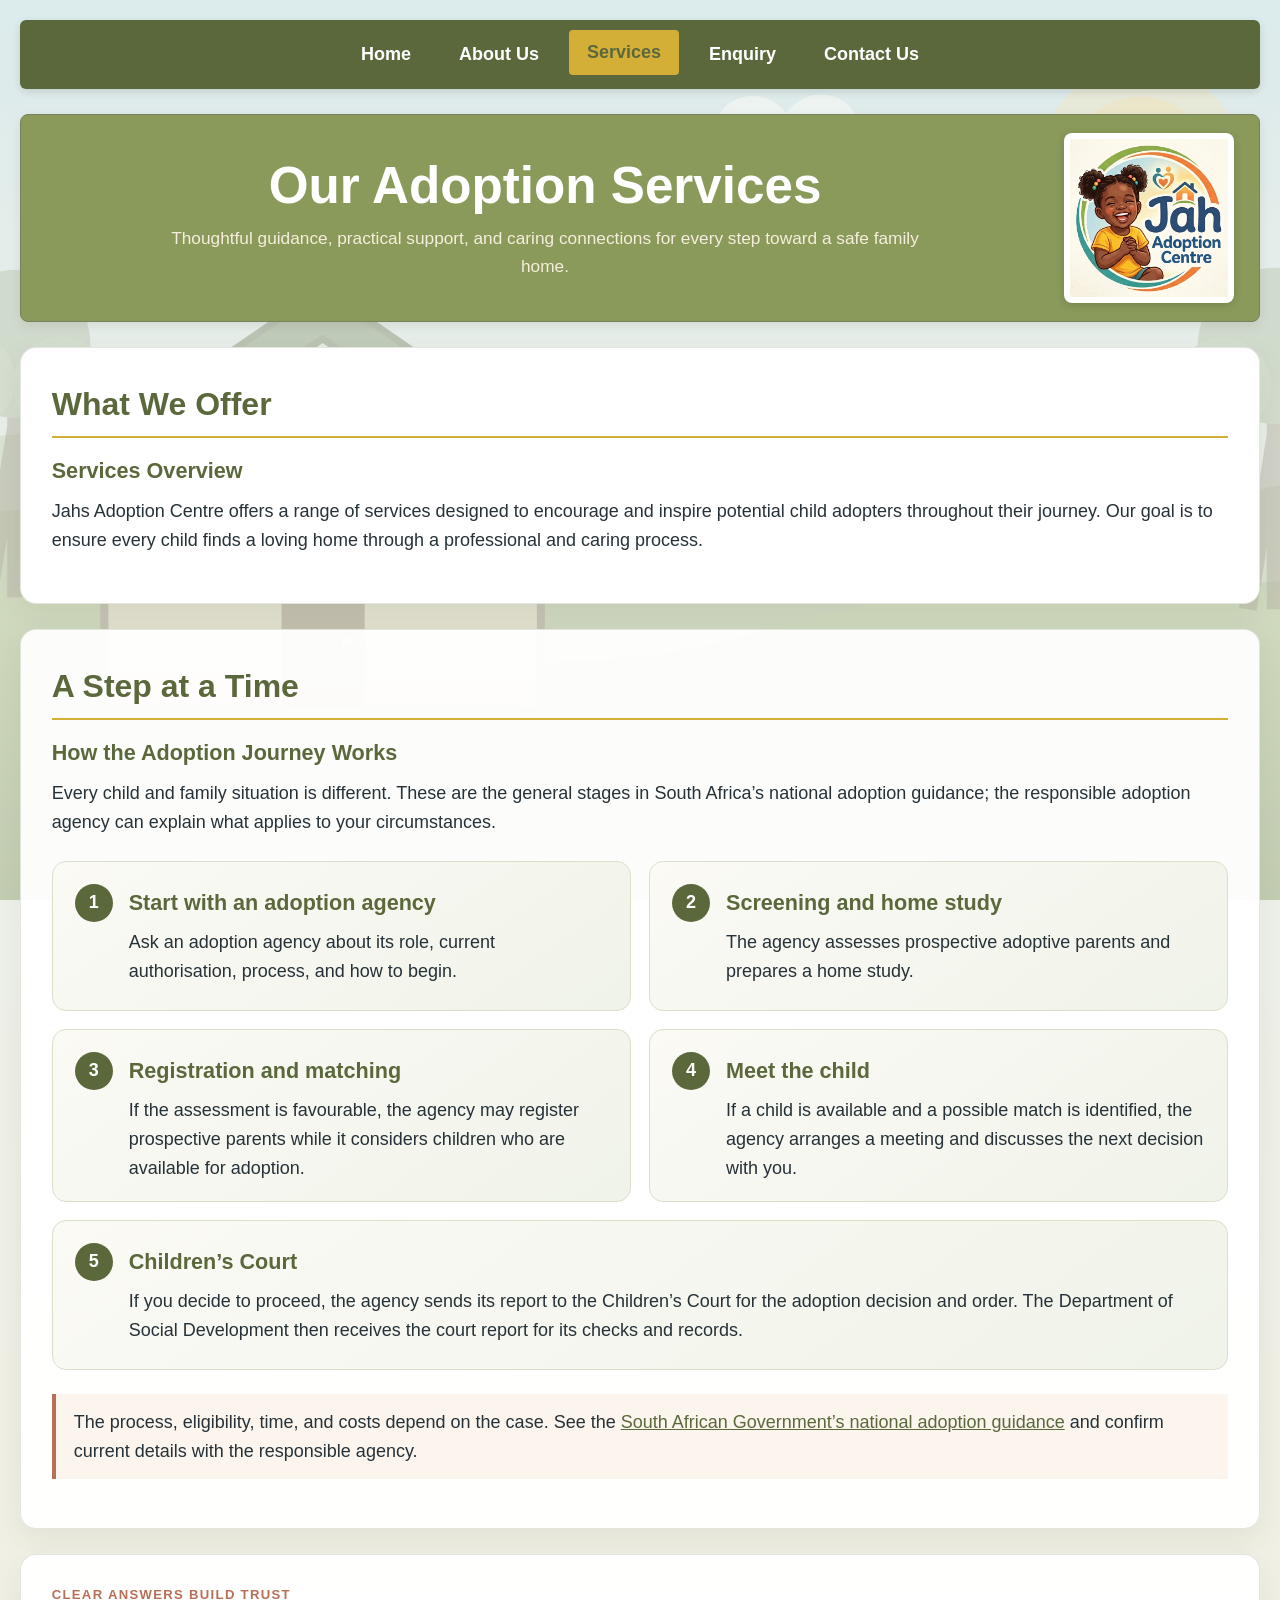
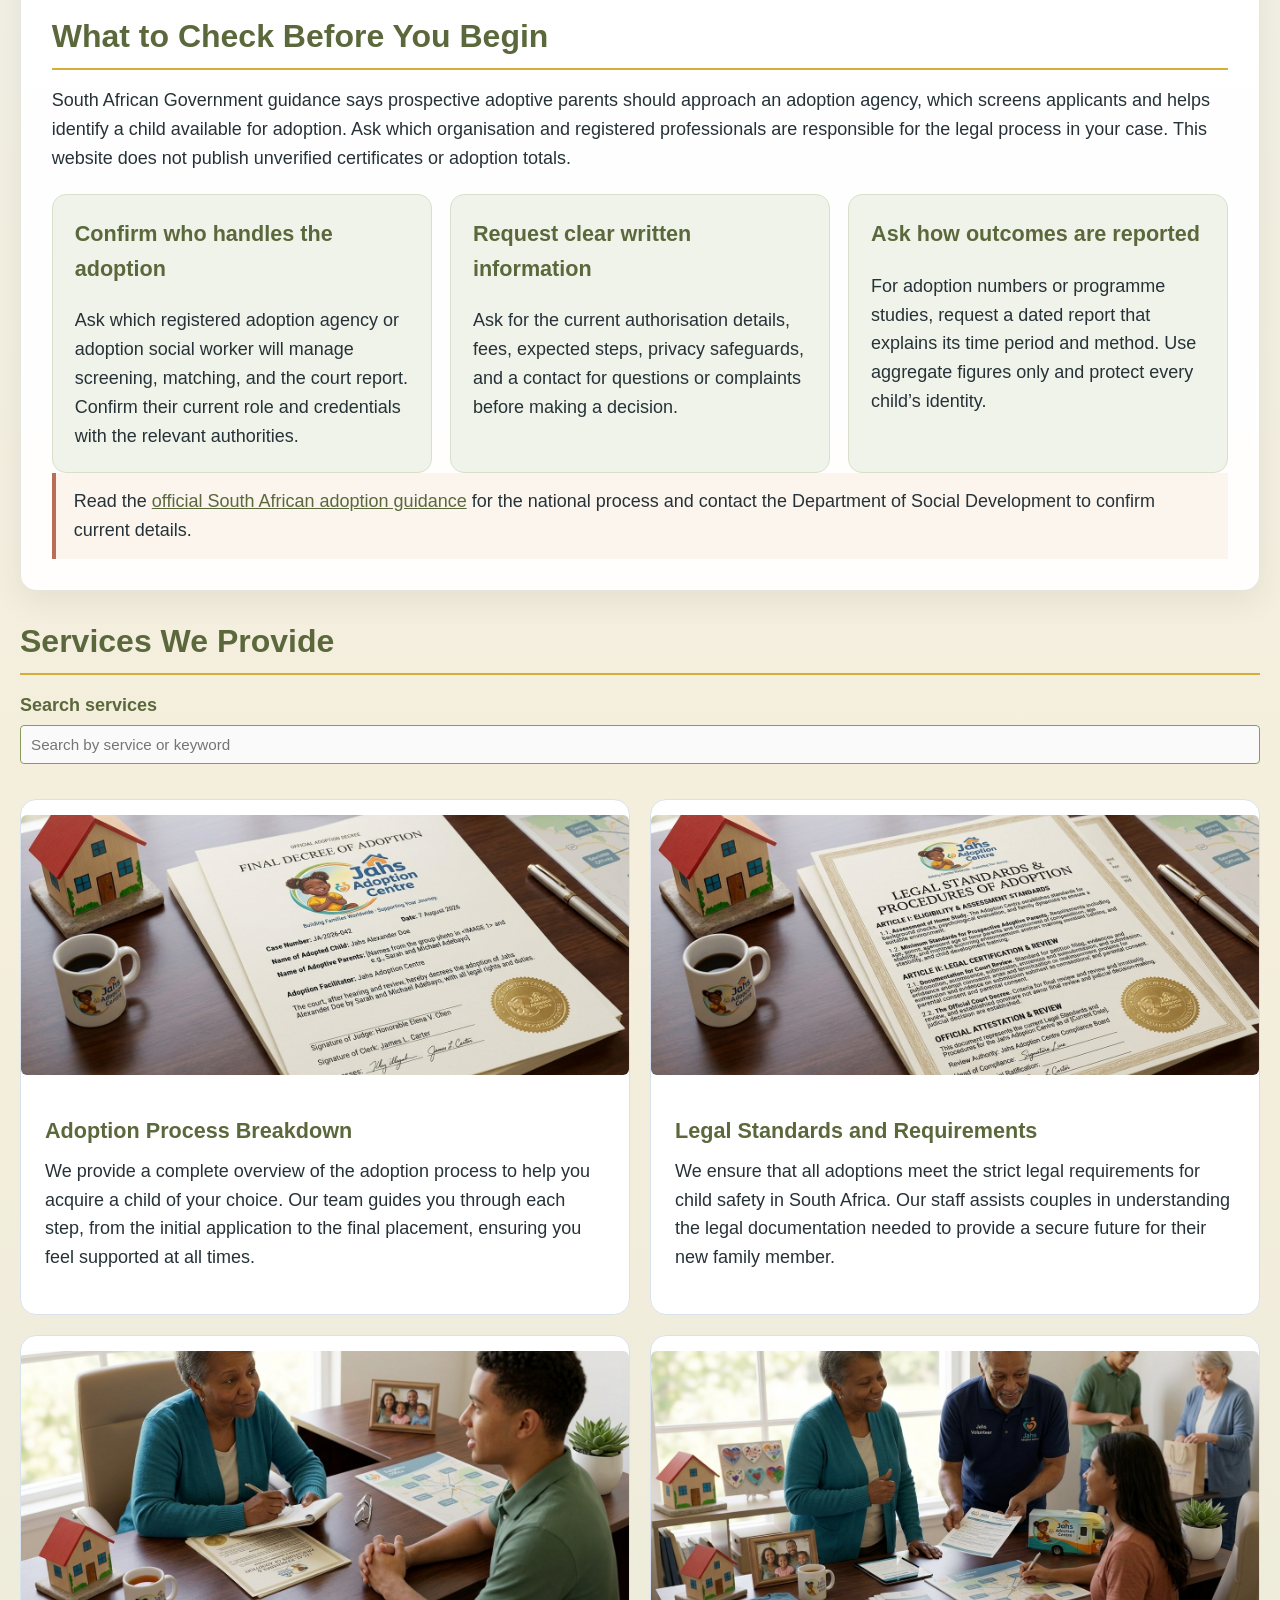
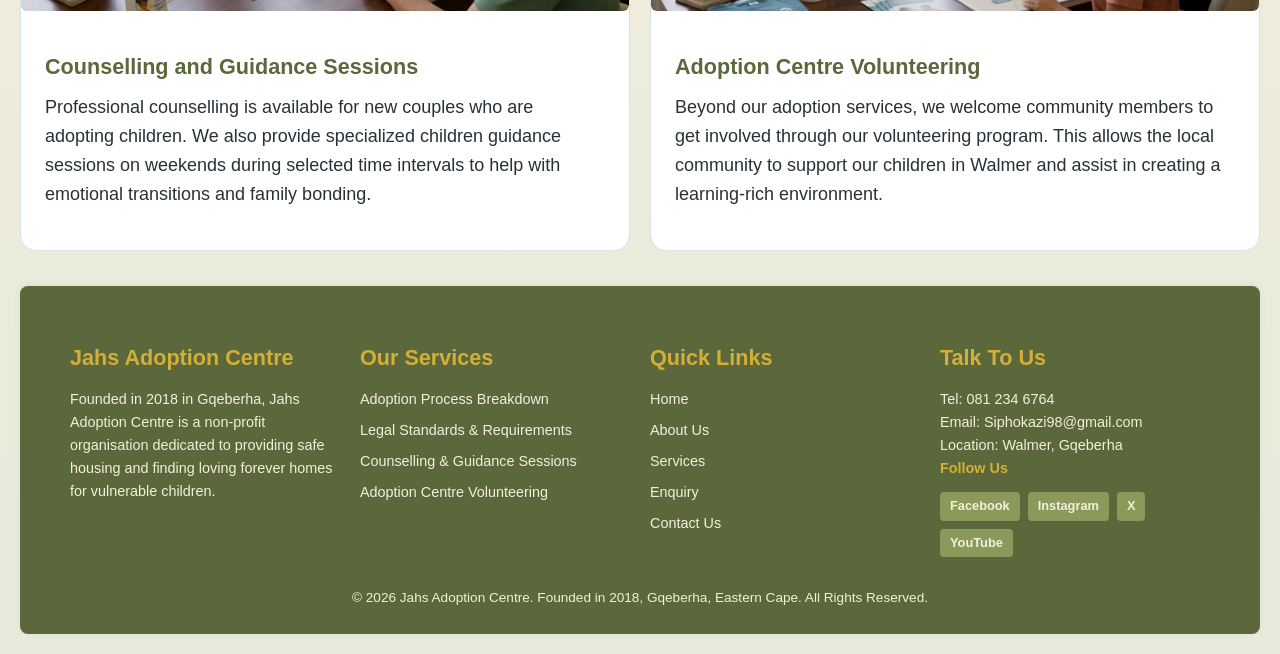
==== Pages/Services.html @ e03fd955 "Complete Part 3 adoption centre website" ====
<!DOCTYPE html>
<html lang="en">
<head>
<link rel="icon" href="data:,">
<meta charset="UTF-8">

<!-- Connecting HTML to CSS -->
    <link rel="stylesheet" href="../Styles/shared.css">
    <link rel="stylesheet" href="../Styles/styles.css">

<!-- Responds to Viewing on Phone, Tablet and Laptop -->
    <meta name="viewport" content="width=device-width, initial-scale=1.0">
    <meta name="description" content="Explore Jahs Adoption Centre's adoption process guidance, legal support, counselling, and volunteering services in Gqeberha.">
    <title>Services - Jahs Adoption Centre</title>
</head>
<body class="services-page">
<img class="garden-decoration" src="../Images/garden-scene.svg" alt="" aria-hidden="true">

<!-- Navigation Menu -->
    <nav class="site-nav">
    <div class="nav-container">
        <a href="../Index.html" class="nav-link">Home</a>
        <a href="About Us.html" class="nav-link">About Us</a>
        <a href="Services.html" class="nav-link current-page" aria-current="page">Services</a>
        <a href="Enquiry.html" class="nav-link">Enquiry</a>
        <a href="Contact Us.html" class="nav-link">Contact Us</a>
</div>
</nav>

<!-- Main Header -->
<header class="site-header">
    <div class="header-inner">
    <div class="header-text">
<h1>Our Adoption Services</h1>
<p>Thoughtful guidance, practical support, and caring connections for every step toward a safe family home.</p>
</div>
<div class="header-logo">
    <img class="gallery-thumb" src="../Images/Jah-cropped.png" width="170" height="170" alt="Jahs Adoption Centre logo">
</div>
</div>
</header>

<main class="main-content container">
<section class="page-header content-section">
<h2>What We Offer</h2>
<h3>Services Overview</h3>
<p class="page-introduction">
Jahs Adoption Centre offers a range of services designed to encourage and inspire potential child adopters throughout their journey.
Our goal is to ensure every child finds a loving home through a professional and caring process.
</p>
</section>

<section id="adoption-journey" class="content-section journey-section" aria-labelledby="journey-heading">
<h2>A Step at a Time</h2>
<h3 id="journey-heading">How the Adoption Journey Works</h3>
<p class="page-introduction">Every child and family situation is different. These are the general stages in South Africa’s national adoption guidance; the responsible adoption agency can explain what applies to your circumstances.</p>
<ol class="journey-list">
    <li><h3>Start with an adoption agency</h3><p>Ask an adoption agency about its role, current authorisation, process, and how to begin.</p></li>
    <li><h3>Screening and home study</h3><p>The agency assesses prospective adoptive parents and prepares a home study.</p></li>
    <li><h3>Registration and matching</h3><p>If the assessment is favourable, the agency may register prospective parents while it considers children who are available for adoption.</p></li>
    <li><h3>Meet the child</h3><p>If a child is available and a possible match is identified, the agency arranges a meeting and discusses the next decision with you.</p></li>
    <li><h3>Children’s Court</h3><p>If you decide to proceed, the agency sends its report to the Children’s Court for the adoption decision and order. The Department of Social Development then receives the court report for its checks and records.</p></li>
</ol>
<p class="journey-source">The process, eligibility, time, and costs depend on the case. See the <a href="https://www.gov.za/services/services-residents/parenting/adopt-child/apply-national-adoption" target="_blank" rel="noopener noreferrer">South African Government’s national adoption guidance</a> and confirm current details with the responsible agency.</p>
</section>

<section id="provider-transparency" class="content-section transparency-section" aria-labelledby="provider-heading">
<p class="eyebrow">Clear answers build trust</p>
<h2 id="provider-heading">What to Check Before You Begin</h2>
<p>South African Government guidance says prospective adoptive parents should approach an adoption agency, which screens applicants and helps identify a child available for adoption. Ask which organisation and registered professionals are responsible for the legal process in your case. This website does not publish unverified certificates or adoption totals.</p>
<div class="help-cards">
    <article class="help-card">
        <h3>Confirm who handles the adoption</h3>
        <p>Ask which registered adoption agency or adoption social worker will manage screening, matching, and the court report. Confirm their current role and credentials with the relevant authorities.</p>
    </article>
    <article class="help-card">
        <h3>Request clear written information</h3>
        <p>Ask for the current authorisation details, fees, expected steps, privacy safeguards, and a contact for questions or complaints before making a decision.</p>
    </article>
    <article class="help-card">
        <h3>Ask how outcomes are reported</h3>
        <p>For adoption numbers or programme studies, request a dated report that explains its time period and method. Use aggregate figures only and protect every child’s identity.</p>
    </article>
</div>
<p class="journey-source">Read the <a href="https://www.gov.za/services/services-residents/parenting/adopt-child/apply-national-adoption" target="_blank" rel="noopener noreferrer">official South African adoption guidance</a> for the national process and contact the Department of Social Development to confirm current details.</p>
</section>

<!-- ICE TASK 3: Services Grid with 4 Cards -->
<section class="services-section content-section" aria-labelledby="services-heading">
<h2 id="services-heading" class="section heading">Services We Provide</h2>

<label for="searchInput">Search services</label>
<input id="searchInput" type="search" class="form-input" placeholder="Search by service or keyword">
<p id="searchStatus" role="status" aria-live="polite"></p>

<div class="services-grid">

<!-- Service Card 1 - Adoption Process -->
<article class="service-card">
<img class="service-image gallery-thumb" src="../Images/Jah AD Papers.png" alt="Adoption application paperwork">
<div class="service-content">
<h3>Adoption Process Breakdown</h3>
<p>We provide a complete overview of the adoption process to help you acquire a child of your choice. Our team guides you through each step, from the initial application to the final placement, ensuring you feel supported at all times.</p>
</div>
</article>

<!-- Service Card 2 - Legal Standards -->
<article class="service-card">
<img class="service-image gallery-thumb" src="../Images/Legal Standards.png" alt="Legal documents for child adoption">
<div class="service-content">
<h3>Legal Standards and Requirements</h3>
<p>We ensure that all adoptions meet the strict legal requirements for child safety in South Africa. Our staff assists couples in understanding the legal documentation needed to provide a secure future for their new family member.</p>
</div>
</article>

<!-- Service Card 3 - Counseling -->
<article class="service-card">
<img class="service-image gallery-thumb" src="../Images/Councelling Services.png" alt="Counselling and guidance services">
<div class="service-content">
<h3>Counselling and Guidance Sessions</h3>
<p>Professional counselling is available for new couples who are adopting children. We also provide specialized children guidance sessions on weekends during selected time intervals to help with emotional transitions and family bonding.</p>
</div>
</article>

<!-- Service Card 4 - Volunteering -->
<article class="service-card">
<img class="service-image gallery-thumb" src="../Images/Voluenteering Jahs.png" alt="Volunteering at Jahs Adoption Centre">
<div class="service-content">
<h3>Adoption Centre Volunteering</h3>
<p>Beyond our adoption services, we welcome community members to get involved through our volunteering program. This allows the local community to support our children in Walmer and assist in creating a learning-rich environment.</p>
</div>
</article>

</div>
</section>

<div id="lightboxModal" class="lightbox-modal" role="dialog" aria-modal="true" aria-label="Expanded image" hidden>
    <button type="button" id="lightboxClose" aria-label="Close image">&times;</button>
    <img id="lightboxImage" alt="">
</div>
</main>

<!--Footer - ICE TASK 4 (4 Columns)-->
<footer class="site-footer">
<div class="footer-grid">

<!--Column 1: Company Name & Short Description-->
<div class="footer-col">
<h3>Jahs Adoption Centre</h3>
<p>Founded in 2018 in Gqeberha, Jahs Adoption Centre is a non-profit organisation dedicated to providing safe housing and finding loving forever homes for vulnerable children.</p>
</div>

<!--Column 2: Our Services Links-->
<div class="footer-col">
<h3>Our Services</h3>
<ul>
<li><a href="Services.html">Adoption Process Breakdown</a></li>
<li><a href="Services.html">Legal Standards & Requirements</a></li>
<li><a href="Services.html">Counselling & Guidance Sessions</a></li>
<li><a href="Services.html">Adoption Centre Volunteering</a></li>
</ul>
</div>

<!--Column 3: Quick Links / Sitemap-->
<div class="footer-col">
<h3>Quick Links</h3>
<ul>
<li><a href="../Index.html">Home</a></li>
<li><a href="About Us.html">About Us</a></li>
<li><a href="Services.html">Services</a></li>
<li><a href="Enquiry.html">Enquiry</a></li>
<li><a href="Contact Us.html">Contact Us</a></li>
</ul>
</div>

<!--Column 4: Talk To Us & Social Media Links-->
<div class="footer-col">
<h3>Talk To Us</h3>
<p>Tel: <a href="tel:0812346764">081 234 6764</a></p>
<p>Email: <a href="mailto:Siphokazi98@gmail.com">Siphokazi98@gmail.com</a></p>
<p>Location: Walmer, Gqeberha</p>

<h4>Follow Us</h4>
<div class="social-links">
<a href="https://www.facebook.com" target="_blank">Facebook</a>
<a href="https://www.instagram.com" target="_blank">Instagram</a>
<a href="https://www.x.com" target="_blank">X</a>
<a href="https://www.youtube.com" target="_blank">YouTube</a>
</div>
</div>

</div>

<p class="copyright">&copy; <span class="current-year"></span> Jahs Adoption Centre. Founded in 2018, Gqeberha, Eastern Cape. All Rights Reserved.</p>
</footer>

<!-- Connecting JavaScript for Part 3 -->
 <script src="../Javascript/main.js" defer></script>
 <script src="../Javascript/search.js" defer></script>
 <script src="../Javascript/lightbox.js" defer></script>

</body>
</html>
---- Styles/shared.css ----
﻿/* shared.css - global styles for all pages */

:root {
    --primary-bg: #F5EEDC; /* warm beige backdrop */
    --header-bg: #8A9A5B; /* sage green header */
    --dark-sage: #5B683C; /* dark sage green navigation and footer */
    --gold-accent: #D4AF37; /* gold accent colour */
    --card-surface: #ffffff; /* white card containers */
    --text-color: #263238; /* charcoal body text */
    --warm-accent: #B86F57;
    --soft-sage: #E7EBD9;
}

* {
    margin: 0;
    padding: 0;
    box-sizing: border-box;
}

body {
    font-family: Arial, Helvetica, sans-serif;
    font-size: 18px;
    line-height: 1.6;
    background: linear-gradient(180deg, #eaf3f2 0%, #f5eedc 64%, #e8eadb 100%);
    color: var(--text-color);
    padding: 20px;
    margin: 0;
    isolation: isolate;
}

.garden-decoration {
    position: fixed;
    z-index: -1;
    left: 0;
    bottom: 0;
    width: 100vw;
    max-width: none;
    height: 100vh;
    object-fit: cover;
    object-position: center bottom;
    opacity: 0.43;
    pointer-events: none;
}

h1 {
    font-size: clamp(2.2rem, 4vw, 3.2rem);
    color: #ffffff;
    margin-bottom: 0.4em;
    line-height: 1.2;
}

h2 {
    font-size: clamp(1.65rem, 2.5vw, 2rem);
    color: var(--dark-sage);
    margin-bottom: 0.5em;
    border-bottom: 2px solid var(--gold-accent);
    padding-bottom: 6px;
}

h3 {
    font-size: 1.35rem;
    color: var(--dark-sage);
    margin-bottom: 0.4em;
}

h4,
h5 {
    color: var(--gold-accent);
    margin-bottom: 0.3em;
}

p {
    margin-bottom: 1em;
    color: var(--text-color);
}

a {
    color: var(--dark-sage);
    text-decoration: underline;
    transition: color 0.3s ease;
}

a:hover {
    color: var(--gold-accent);
}

main,
.main-content,
.container,
.wrapper {
    max-width: 1440px;
    margin: 0 auto;
}

/* Header styling */
header,
.site-header {
    background-color: var(--header-bg);
    padding: 18px 25px;
    border-radius: 8px;
    margin-bottom: 25px;
    color: #ffffff;
    box-shadow: 0 4px 12px rgba(0, 0, 0, 0.08);
    border: 1px solid #77815C;
}

.header-inner {
    display: flex;
    justify-content: space-between;
    align-items: center;
    gap: 20px;
}

.header-text {
    flex: 1;
    text-align: center;
}

.header-text h1 {
    color: #ffffff;
    margin-bottom: 8px;
}

.header-text p {
    color: #F5EEDC;
    margin: 0;
    font-size: 1.08rem;
    max-width: 760px;
    margin-inline: auto;
    text-align: center;
}

.header-logo img {
    width: 170px;
    height: 170px;
    object-fit: cover;
    border-radius: 8px;
    box-shadow: 0 2px 8px rgba(0, 0, 0, 0.15);
    background-color: #ffffff;
    padding: 6px;
}

.page-search {
    display: grid;
    grid-template-columns: max-content minmax(0, 1fr);
    align-items: center;
    gap: 4px 18px;
    max-width: 1440px;
    margin: -8px auto 25px;
    padding: 14px 20px;
    border: 1px solid rgba(91, 104, 60, 0.2);
    border-radius: 12px;
    background: rgba(255, 255, 255, 0.88);
    box-shadow: 0 5px 18px rgba(53, 68, 46, 0.06);
}

.page-search label {
    color: var(--dark-sage);
    font-weight: 700;
}

.page-search .form-input {
    min-width: 0;
    margin: 0;
    background: #fff;
}

.page-search [role="status"] {
    grid-column: 2;
    min-height: 1.3em;
    margin: 0;
    color: #526342;
    font-size: 0.9rem;
}

.content-section[hidden],
.left-col[hidden],
.right-col[hidden],
.contact-container[hidden] {
    display: none !important;
}

@media (max-width: 600px) {
    .page-search {
        grid-template-columns: 1fr;
        gap: 6px;
        padding: 14px;
    }

    .page-search [role="status"] {
        grid-column: 1;
    }
}

/* Navigation styling */
nav,
.site-nav {
    background-color: var(--dark-sage);
    padding: 12px;
    border-radius: 6px;
    margin-bottom: 25px;
    box-shadow: 0 3px 8px rgba(0, 0, 0, 0.12);
}

.nav-container {
    display: flex;
    justify-content: center;
    align-items: center;
    gap: 12px;
    max-width: 1200px;
    margin: 0 auto;
    flex-wrap: wrap;
}

nav a,
.site-nav a,
.nav-link {
    color: #ffffff !important;
    text-decoration: none !important;
    font-weight: bold;
    padding: 8px 18px;
    border-radius: 4px;
    transition: all 0.3s ease;
}

nav a:hover,
.site-nav a:hover,
.nav-link:hover,
nav a.current-page,
.site-nav a.current-page,
.nav-link.current-page,
nav a[aria-current="page"] {
    color: var(--dark-sage) !important;
    background-color: var(--gold-accent) !important;
    transform: translateY(-2px);
}

img {
    max-width: 100%;
    height: auto;
    display: block;
}

section img:not(.service-image):not(.about-story-image):not(#lightboxImage) {
    width: min(100%, 650px);
    height: auto;
}

.gallery-thumb {
    transition: transform 180ms ease, box-shadow 180ms ease;
    cursor: zoom-in;
}

.gallery-thumb:hover,
.gallery-thumb:focus-visible {
    transform: scale(1.025);
    box-shadow: 0 12px 28px rgba(38, 50, 56, 0.22);
}

/* Footer styling */
footer,
.site-footer {
    text-align: center;
    padding: 25px;
    margin-top: 35px;
    background-color: var(--dark-sage);
    color: #ffffff;
    border-radius: 8px;
    font-size: 0.9rem;
    box-shadow: 0 -2px 10px rgba(0, 0, 0, 0.05);
}

footer p,
.site-footer p {
    color: #F5EEDC;
    margin: 0;
}
.service-card[hidden] {
    display: none !important;
}

.lightbox-open {
    overflow: hidden;
}

.lightbox-modal {
    position: fixed;
    inset: 0;
    z-index: 1000;
    display: flex;
    align-items: center;
    justify-content: center;
    padding: 2rem;
    background: rgba(0, 0, 0, 0.88);
}

.lightbox-modal[hidden] {
    display: none;
}

.lightbox-modal img {
    max-width: min(90vw, 1100px);
    max-height: 85vh;
    object-fit: contain;
}

#lightboxClose {
    position: absolute;
    top: 1rem;
    right: 1.5rem;
    border: 0;
    color: #fff;
    background: transparent;
    font-size: 2.5rem;
    cursor: pointer;
}

.form-status.success {
    color: #176b37;
    font-weight: 600;
}

.form-input.error,
.form-textarea.error,
.form-select.error {
    outline: 2px solid #b42318;
    outline-offset: 1px;
}
---- Styles/styles.css ----
﻿/* styles.css - page-specific layout and ICE task styling */

/* Section cards */
section,
.content-section {
    background-color: #ffffff;
    padding: clamp(20px, 2.4vw, 32px);
    border-radius: 16px;
    margin-bottom: 25px;
    border: 1px solid rgba(91, 104, 60, 0.16);
    box-shadow: 0 10px 30px rgba(53, 68, 46, 0.08);
}

/* Image sizing */
.home-hero img,
.about-hero-image,
.history-image,
section img,
.content-section img {
    max-width: 650px;
    margin: 15px auto;
    border-radius: 6px;
}

.eyebrow {
    margin-bottom: 0.45rem;
    color: var(--warm-accent);
    font-size: 0.82rem;
    font-weight: 800;
    letter-spacing: 0.1em;
    line-height: 1.35;
    text-transform: uppercase;
}

.about-story {
    display: grid;
    grid-template-columns: minmax(240px, 0.9fr) minmax(0, 1.1fr);
    align-items: center;
    gap: clamp(24px, 4vw, 52px);
}

.about-story > img {
    width: 100%;
    max-width: none;
    height: 310px;
    margin: 0;
    object-fit: cover;
}

.about-copy p:last-child {
    margin-bottom: 0;
}

/* Form styles */
form,
.enquiry-form,
.contact-form {
    margin-top: 15px;
}

fieldset,
.form-group {
    border: 2px solid #8A9A5B;
    padding: 1.5em;
    margin-bottom: 1.5em;
    border-radius: 8px;
    background-color: #ffffff;
}

legend,
.form-legend {
    font-weight: bold;
    color: #5B683C;
    padding: 0 10px;
}

label,
.form-label {
    display: block;
    margin-bottom: 5px;
    font-weight: bold;
    color: #5B683C;
}

input[type="text"],
input[type="email"],
input[type="tel"],
select,
textarea,
.input-field,
.form-input,
.form-textarea {
    background-color: #FAFAFA;
    border: 1.5px solid #8A9A5B;
    padding: 10px;
    width: 100%;
    margin-bottom: 15px;
    border-radius: 4px;
    font-family: inherit;
    font-size: 0.95rem;
    color: #263238;
    transition: border-color 0.3s ease, box-shadow 0.3s ease;
}

input:focus,
textarea:focus,
select:focus,
.form-input:focus,
.form-textarea:focus {
    outline: none;
    border-color: #D4AF37;
    box-shadow: 0 0 6px rgba(212, 175, 55, 0.4);
}

button[type="submit"],
input[type="submit"],
input[type="reset"],
.btn,
.submit-btn,
.reset-btn {
    padding: 10px 22px;
    border: none;
    border-radius: 4px;
    font-weight: bold;
    cursor: pointer;
    background-color: #8A9A5B;
    color: #ffffff;
    margin-right: 10px;
    transition: background-color 0.3s ease, color 0.3s ease, transform 0.2s ease;
}

button[type="submit"]:hover,
input[type="submit"]:hover,
.submit-btn:hover {
    background-color: #D4AF37;
    color: #5B683C;
    transform: translateY(-2px);
}

.reset-btn {
    background-color: #F5EEDC;
    color: #263238;
}

.reset-btn:hover {
    background-color: #e5dcbf;
}

/* ICE task 3: services 4-card grid */
.services-section {
    border: none;
    padding: 0;
    background: none;
    box-shadow: none;
}

.services-grid {
    display: grid;
    grid-template-columns: repeat(2, minmax(0, 1fr));
    gap: 20px;
    margin-top: 20px;
}

.service-card,
.services-card {
    background-color: #ffffff;
    border: 1px solid #d8e2ec;
    border-radius: 16px;
    overflow: hidden;
    display: flex;
    flex-direction: column;
    transition: transform 0.3s ease, box-shadow 0.3s ease;
}

.service-card:hover,
.services-card:hover {
    transform: translateY(-6px);
    box-shadow: 0 8px 20px rgba(91, 104, 60, 0.25);
}

.service-image {
    width: 100%;
    height: 260px;
    object-fit: cover;
}

.service-content,
.services-content {
    padding: 24px;
    display: flex;
    flex-direction: column;
    flex-grow: 1;
}

.journey-section,
.help-guide,
.transparency-section {
    background: rgba(255, 255, 255, 0.94);
}

.journey-list {
    display: grid;
    grid-template-columns: repeat(2, minmax(0, 1fr));
    gap: 18px;
    margin: 24px 0;
    list-style: none;
    counter-reset: journey-step;
}

.journey-list li {
    position: relative;
    min-height: 150px;
    padding: 24px 24px 18px 76px;
    border: 1px solid #d9dfc9;
    border-radius: 14px;
    background: linear-gradient(145deg, #fbfaf5, #f0f3e9);
    counter-increment: journey-step;
}

.journey-list li::before {
    content: counter(journey-step);
    position: absolute;
    top: 22px;
    left: 22px;
    display: grid;
    width: 38px;
    height: 38px;
    place-items: center;
    border-radius: 50%;
    background: var(--dark-sage);
    color: white;
    font-weight: 700;
}

.journey-list li:last-child:nth-child(odd) {
    grid-column: 1 / -1;
}

.journey-list h3,
.help-card h3 {
    margin-bottom: 8px;
}

.journey-list p,
.help-card p {
    margin-bottom: 0;
}

.journey-source {
    padding: 14px 18px;
    border-left: 4px solid var(--warm-accent);
    background: #fbf5ed;
}

.faq-list {
    display: grid;
    gap: 12px;
    margin-top: 18px;
}

.faq-list details {
    padding: 16px 20px;
    border: 1px solid #d9dfc9;
    border-radius: 12px;
    background: #f8f9f4;
}

.faq-list summary {
    color: var(--dark-sage);
    font-weight: 700;
    cursor: pointer;
}

.faq-list details p {
    margin: 12px 0 0;
}

.cta-section {
    text-align: center;
    background: linear-gradient(135deg, #f0f3e9, #fffaf0);
    border: 2px solid rgba(212, 175, 55, 0.65);
}

.cta-section .btn {
    display: inline-block;
    margin: 4px 0 0;
    text-decoration: none;
}

.help-cards {
    display: grid;
    grid-template-columns: repeat(3, minmax(0, 1fr));
    gap: 18px;
    margin-top: 22px;
}

.help-card {
    display: flex;
    flex-direction: column;
    align-items: flex-start;
    gap: 12px;
    padding: 22px;
    border-radius: 14px;
    background: #f0f3e9;
    border: 1px solid #d9dfc9;
}

.help-card .btn {
    display: inline-block;
    margin-top: auto;
    text-decoration: none;
}

.transparency-section p:last-child {
    margin-bottom: 0;
}

/* ICE task 4: contact 2-column main section */
.contact-container {
    display: grid;
    grid-template-columns: 1fr 1fr;
    gap: 25px;
    margin-bottom: 30px;
}

.left-col,
.right-col,
.contact-info-col,
.contact-form-col {
    background-color: #ffffff;
    padding: 20px;
    border-radius: 8px;
    border: 1px solid #d8e2ec;
}

.left-col a,
.contact-info-col a {
    color: #5B683C !important;
    font-weight: bold;
    text-decoration: underline !important;
}

.left-col a:hover,
.contact-info-col a:hover {
    color: #D4AF37 !important;
}

/* ICE task 4: 4-column footer layout */
.footer-grid,
.footer-four-columns {
    display: grid;
    grid-template-columns: repeat(4, 1fr);
    gap: 20px;
    background-color: #5B683C;
    padding: 30px 25px;
    border-radius: 8px;
    text-align: left;
}

.footer-col h3,
.footer-col h4 {
    color: #D4AF37;
    margin-bottom: 12px;
}

.footer-col p {
    color: #F5EEDC;
    font-size: 0.9rem;
}

.footer-col ul {
    list-style: none;
}

.footer-col ul li {
    margin-bottom: 8px;
}

.footer-col a,
.footer-grid a {
    color: #F5EEDC !important;
    text-decoration: none !important;
    font-size: 0.9rem;
    transition: color 0.3s ease, text-shadow 0.3s ease;
}

.footer-col a:hover,
.footer-grid a:hover {
    color: #D4AF37 !important;
    text-shadow: 0 0 6px rgba(212, 175, 55, 0.6);
    text-decoration: underline !important;
}

.social-links {
    display: flex;
    gap: 8px;
    flex-wrap: wrap;
    margin-top: 8px;
}

.social-links a {
    background-color: #8A9A5B;
    padding: 4px 10px;
    border-radius: 4px;
    font-weight: bold;
    font-size: 0.8rem;
}

.social-links a:hover {
    background-color: #D4AF37;
    color: #5B683C !important;
    text-shadow: none !important;
}

.field-feedback {
    display: block;
    margin: -10px 0 14px;
    color: #a12822;
    font-size: 0.9rem;
    font-weight: 600;
}

.field-feedback[hidden] {
    display: none;
}

.form-status {
    margin-top: 12px;
    padding: 12px 16px;
    border-radius: 8px;
    background: #f9e8e3;
    color: #8d2f29;
    font-weight: 600;
}

.form-status:empty {
    display: none;
}

.form-status.success {
    background: var(--soft-sage);
    color: #315a39;
}

.form-input.error,
.form-textarea.error,
.form-select.error {
    border-color: #a12822;
    outline: 3px solid rgba(161, 40, 34, 0.14);
}

input:focus-visible,
textarea:focus-visible,
select:focus-visible,
button:focus-visible,
a:focus-visible {
    outline: 3px solid var(--warm-accent);
    outline-offset: 3px;
}

.copyright {
    text-align: center;
    margin-top: 20px;
    font-size: 0.85rem;
    color: #5B683C;
}

/* Responsive media queries */
@media screen and (max-width: 960px) {
    .help-cards {
        grid-template-columns: repeat(2, minmax(0, 1fr));
    }

    .contact-container {
        grid-template-columns: 1fr;
    }

    .footer-grid,
    .footer-four-columns {
        grid-template-columns: repeat(2, 1fr);
    }
}

@media screen and (max-width: 760px) {
    .about-story {
        grid-template-columns: 1fr;
        gap: 18px;
    }

    .about-story > img {
        height: clamp(220px, 58vw, 340px);
    }
}

@media screen and (max-width: 600px) {
    body {
        padding: 10px;
    }

    .header-inner {
        flex-direction: column-reverse;
        text-align: center;
    }

    .nav-container {
        flex-direction: column;
        width: 100%;
    }

    nav a,
    .site-nav a,
    .nav-link {
        display: block;
        width: 100%;
        text-align: center;
    }

    .services-grid,
    .journey-list,
    .help-cards,
    .footer-grid,
    .footer-four-columns {
        grid-template-columns: 1fr;
    }

    .service-image {
        height: 230px;
    }

    .journey-list li:last-child:nth-child(odd) {
        grid-column: auto;
    }

    .home-hero img,
    .about-hero-image,
    .history-image,
    section img,
    .content-section img {
        max-width: 100%;
    }
}
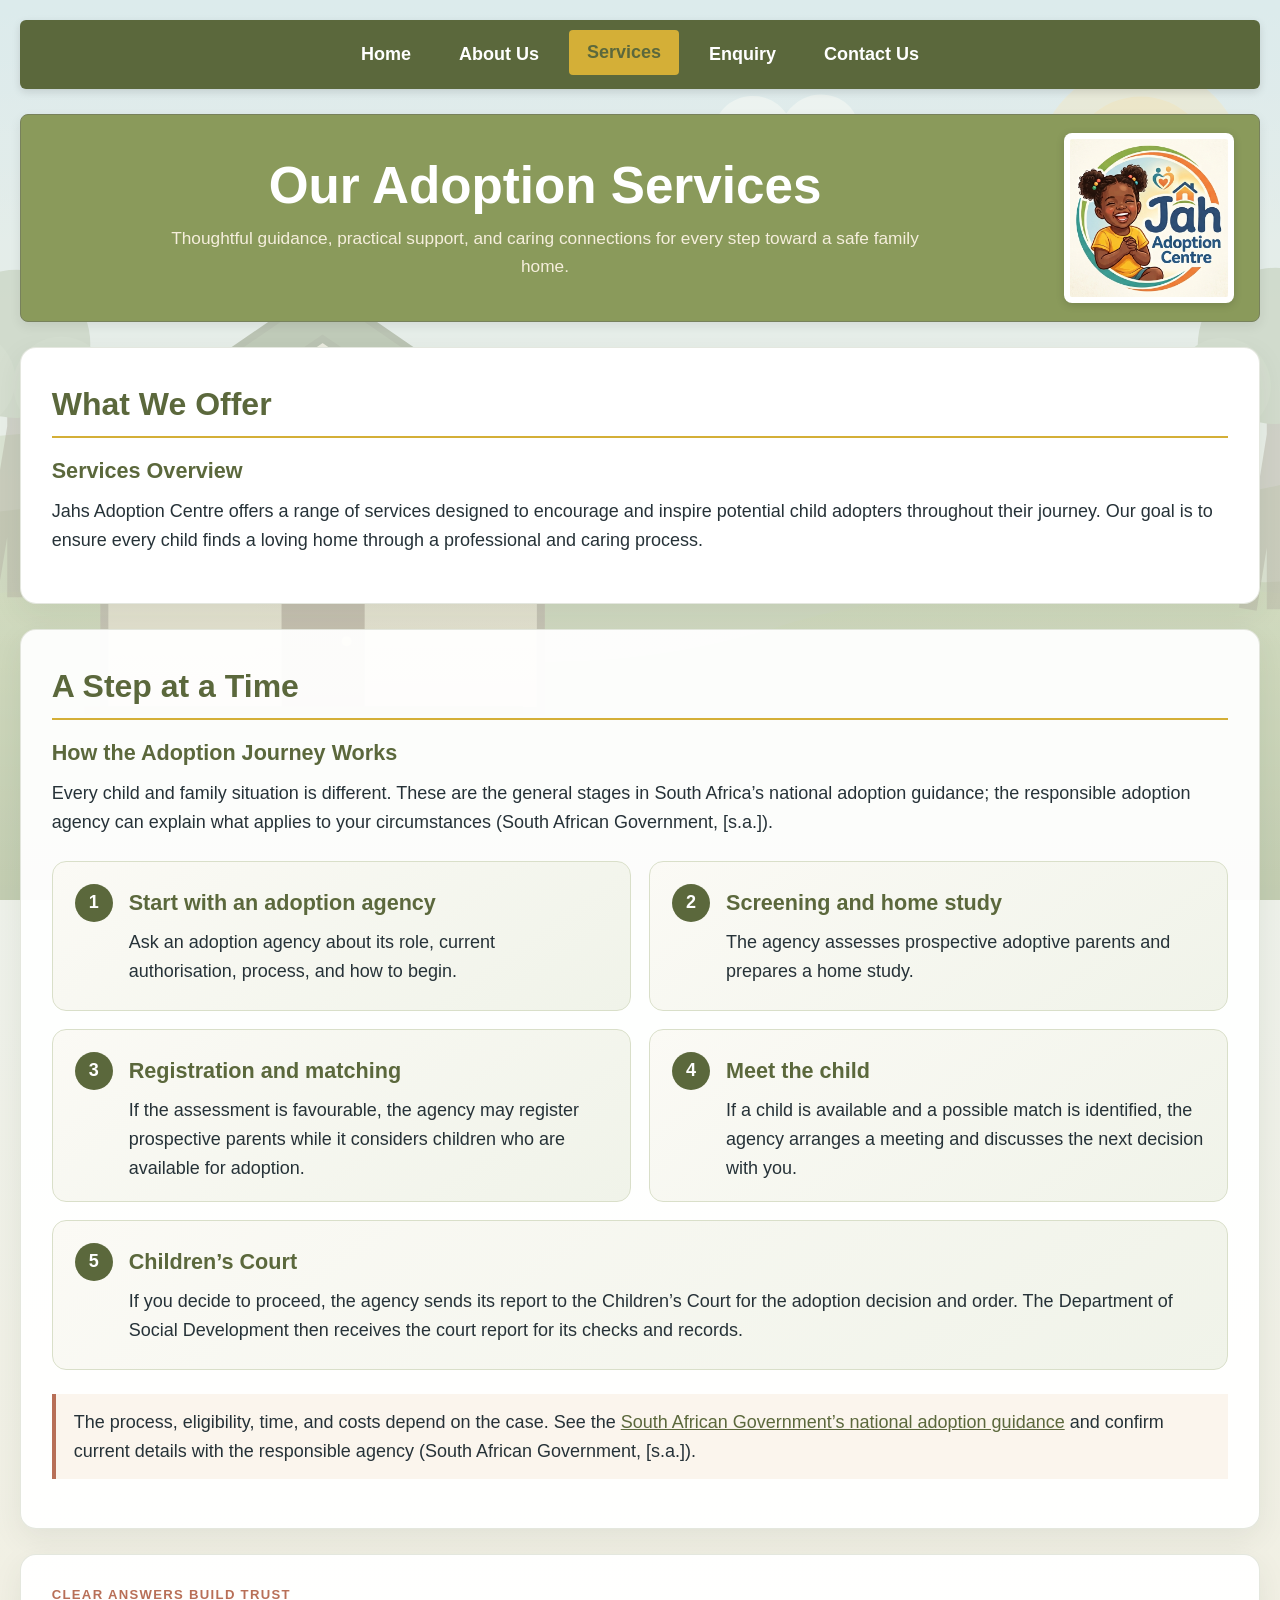
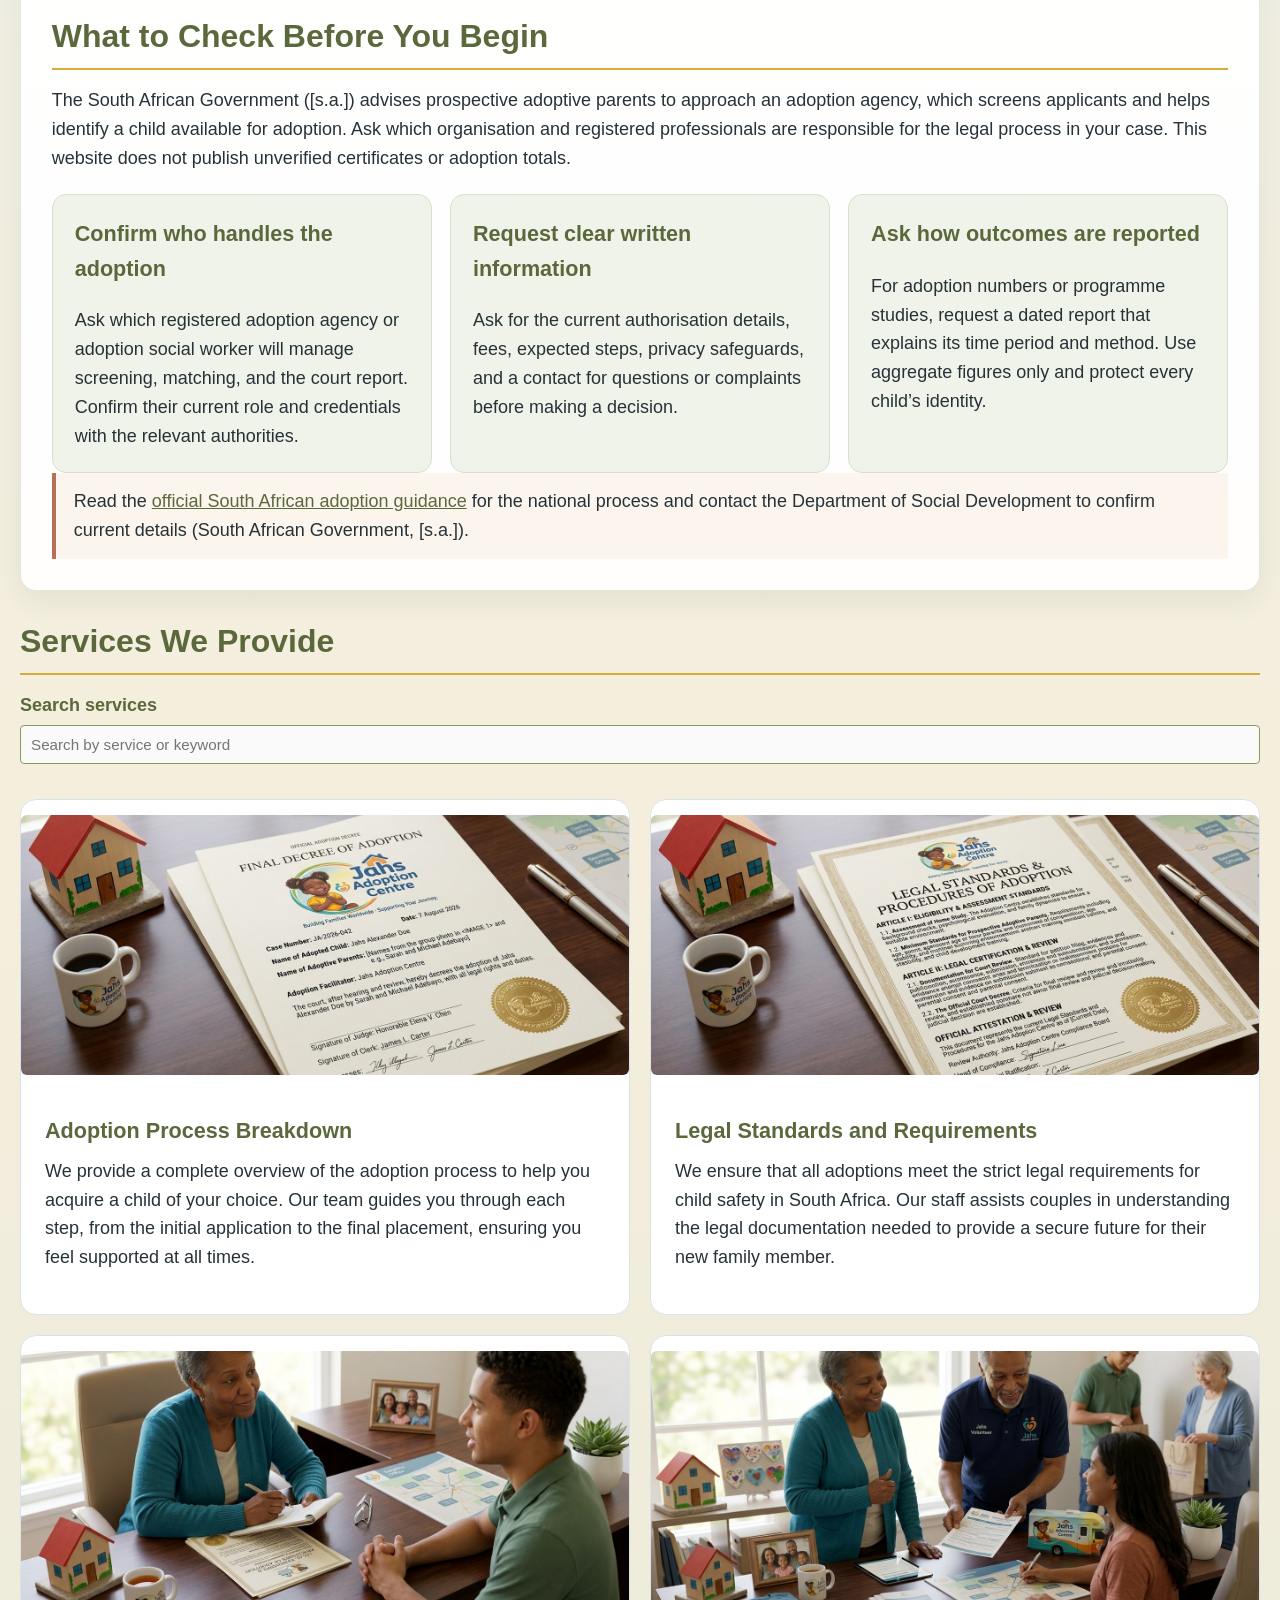
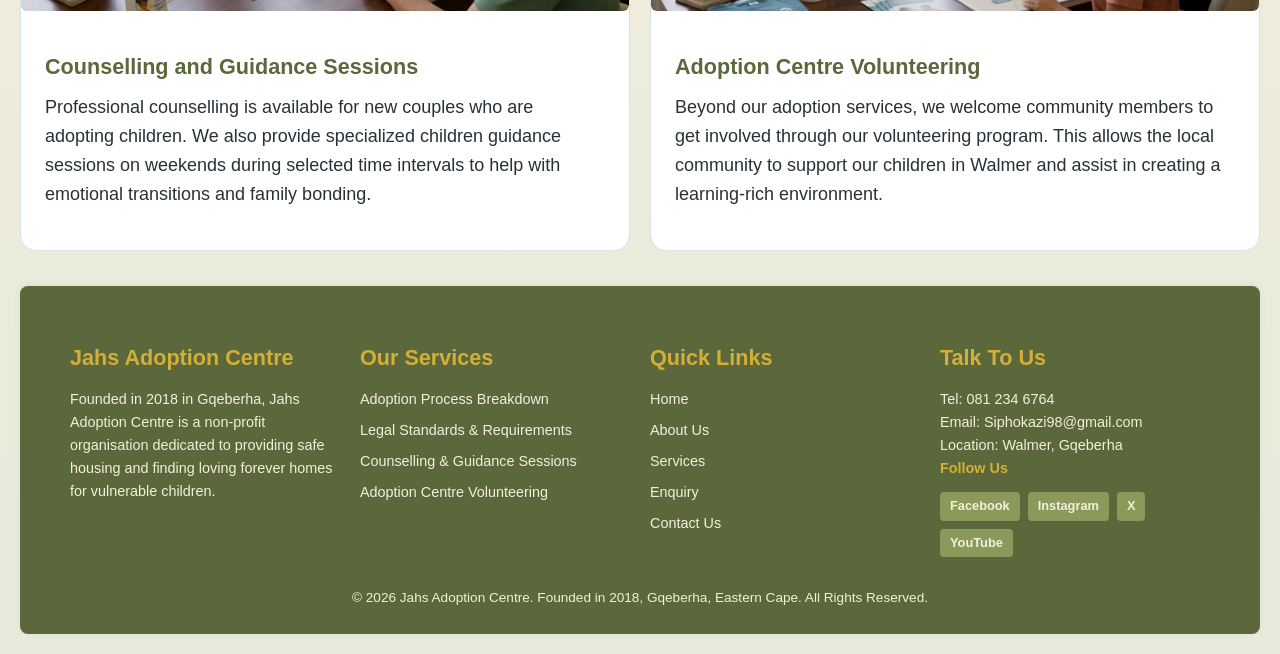
==== commit 1b032362: "Add citations for adoption guidance and web resources" ====
--- a/Pages/Services.html
+++ b/Pages/Services.html
@@ -53,7 +53,7 @@
 <section id="adoption-journey" class="content-section journey-section" aria-labelledby="journey-heading">
 <h2>A Step at a Time</h2>
 <h3 id="journey-heading">How the Adoption Journey Works</h3>
-<p class="page-introduction">Every child and family situation is different. These are the general stages in South Africa’s national adoption guidance; the responsible adoption agency can explain what applies to your circumstances.</p>
+<p class="page-introduction">Every child and family situation is different. These are the general stages in South Africa’s national adoption guidance; the responsible adoption agency can explain what applies to your circumstances (South African Government, [s.a.]).</p>
 <ol class="journey-list">
     <li><h3>Start with an adoption agency</h3><p>Ask an adoption agency about its role, current authorisation, process, and how to begin.</p></li>
     <li><h3>Screening and home study</h3><p>The agency assesses prospective adoptive parents and prepares a home study.</p></li>
@@ -61,13 +61,13 @@
     <li><h3>Meet the child</h3><p>If a child is available and a possible match is identified, the agency arranges a meeting and discusses the next decision with you.</p></li>
     <li><h3>Children’s Court</h3><p>If you decide to proceed, the agency sends its report to the Children’s Court for the adoption decision and order. The Department of Social Development then receives the court report for its checks and records.</p></li>
 </ol>
-<p class="journey-source">The process, eligibility, time, and costs depend on the case. See the <a href="https://www.gov.za/services/services-residents/parenting/adopt-child/apply-national-adoption" target="_blank" rel="noopener noreferrer">South African Government’s national adoption guidance</a> and confirm current details with the responsible agency.</p>
+<p class="journey-source">The process, eligibility, time, and costs depend on the case. See the <a href="https://www.gov.za/services/services-residents/parenting/adopt-child/apply-national-adoption" target="_blank" rel="noopener noreferrer">South African Government’s national adoption guidance</a> and confirm current details with the responsible agency (South African Government, [s.a.]).</p>
 </section>
 
 <section id="provider-transparency" class="content-section transparency-section" aria-labelledby="provider-heading">
 <p class="eyebrow">Clear answers build trust</p>
 <h2 id="provider-heading">What to Check Before You Begin</h2>
-<p>South African Government guidance says prospective adoptive parents should approach an adoption agency, which screens applicants and helps identify a child available for adoption. Ask which organisation and registered professionals are responsible for the legal process in your case. This website does not publish unverified certificates or adoption totals.</p>
+<p>The South African Government ([s.a.]) advises prospective adoptive parents to approach an adoption agency, which screens applicants and helps identify a child available for adoption. Ask which organisation and registered professionals are responsible for the legal process in your case. This website does not publish unverified certificates or adoption totals.</p>
 <div class="help-cards">
     <article class="help-card">
         <h3>Confirm who handles the adoption</h3>
@@ -82,7 +82,7 @@
         <p>For adoption numbers or programme studies, request a dated report that explains its time period and method. Use aggregate figures only and protect every child’s identity.</p>
     </article>
 </div>
-<p class="journey-source">Read the <a href="https://www.gov.za/services/services-residents/parenting/adopt-child/apply-national-adoption" target="_blank" rel="noopener noreferrer">official South African adoption guidance</a> for the national process and contact the Department of Social Development to confirm current details.</p>
+<p class="journey-source">Read the <a href="https://www.gov.za/services/services-residents/parenting/adopt-child/apply-national-adoption" target="_blank" rel="noopener noreferrer">official South African adoption guidance</a> for the national process and contact the Department of Social Development to confirm current details (South African Government, [s.a.]).</p>
 </section>
 
 <!-- ICE TASK 3: Services Grid with 4 Cards -->
